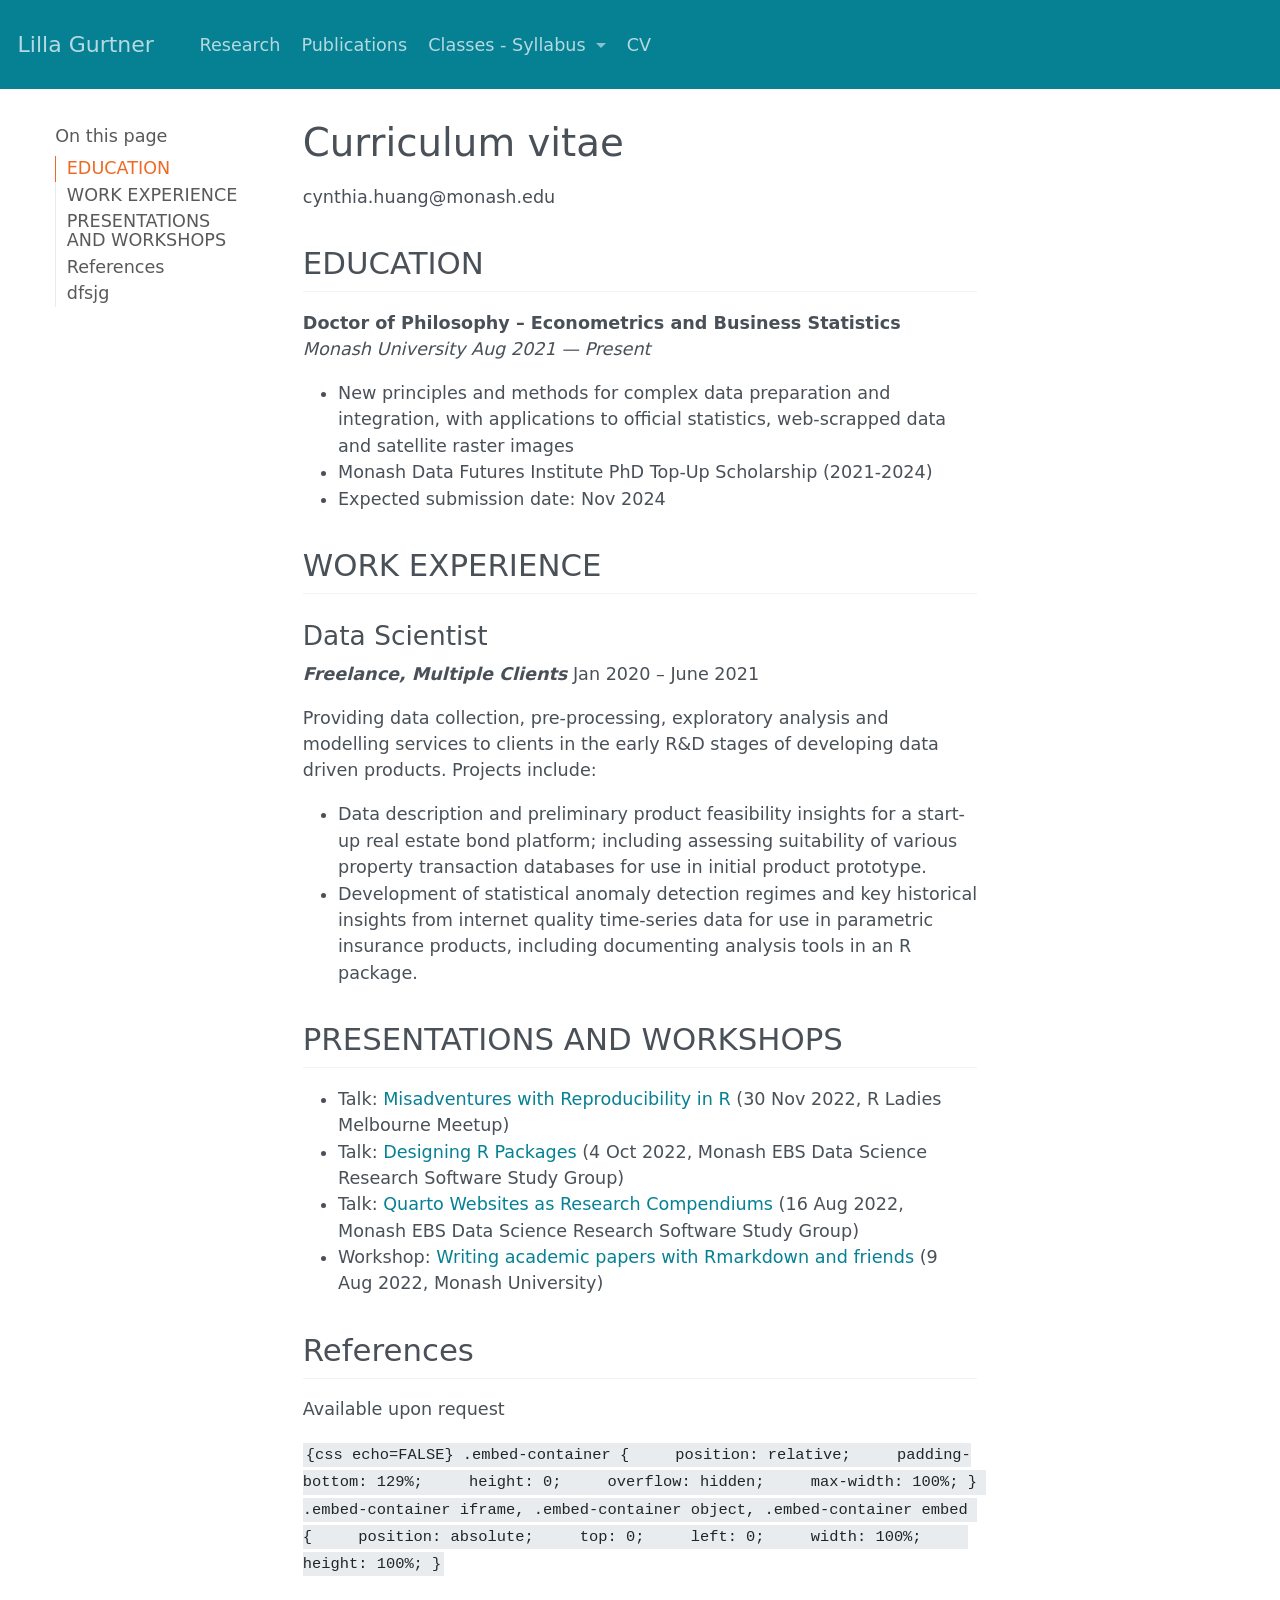
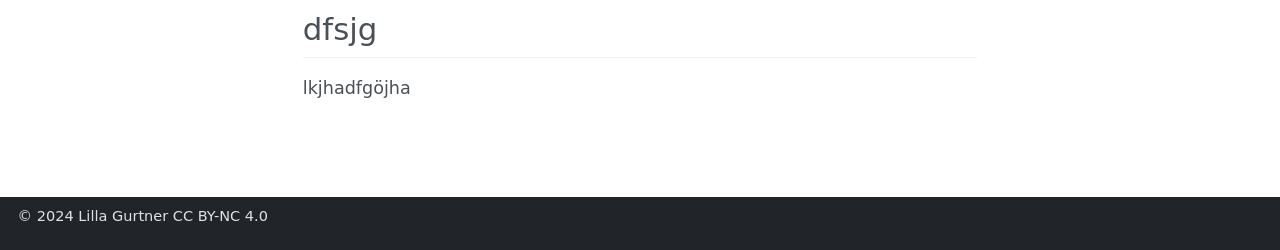
==== docs/cv/index.html @ 15d9ab16 "added the rest of the website files" ====
<!DOCTYPE html>
<html xmlns="http://www.w3.org/1999/xhtml" lang="en" xml:lang="en"><head>

<meta charset="utf-8">
<meta name="generator" content="quarto-1.2.269">

<meta name="viewport" content="width=device-width, initial-scale=1.0, user-scalable=yes">


<title>Lilla Gurtner - Curriculum vitae</title>
<style>
code{white-space: pre-wrap;}
span.smallcaps{font-variant: small-caps;}
div.columns{display: flex; gap: min(4vw, 1.5em);}
div.column{flex: auto; overflow-x: auto;}
div.hanging-indent{margin-left: 1.5em; text-indent: -1.5em;}
ul.task-list{list-style: none;}
ul.task-list li input[type="checkbox"] {
  width: 0.8em;
  margin: 0 0.8em 0.2em -1.6em;
  vertical-align: middle;
}
</style>


<script src="../site_libs/quarto-nav/quarto-nav.js"></script>
<script src="../site_libs/clipboard/clipboard.min.js"></script>
<script src="../site_libs/quarto-search/autocomplete.umd.js"></script>
<script src="../site_libs/quarto-search/fuse.min.js"></script>
<script src="../site_libs/quarto-search/quarto-search.js"></script>
<meta name="quarto:offset" content="../">
<script src="../site_libs/quarto-html/quarto.js"></script>
<script src="../site_libs/quarto-html/popper.min.js"></script>
<script src="../site_libs/quarto-html/tippy.umd.min.js"></script>
<script src="../site_libs/quarto-html/anchor.min.js"></script>
<link href="../site_libs/quarto-html/tippy.css" rel="stylesheet">
<link href="../site_libs/quarto-html/quarto-syntax-highlighting.css" rel="stylesheet" id="quarto-text-highlighting-styles">
<script src="../site_libs/bootstrap/bootstrap.min.js"></script>
<link href="../site_libs/bootstrap/bootstrap-icons.css" rel="stylesheet">
<link href="../site_libs/bootstrap/bootstrap.min.css" rel="stylesheet" id="quarto-bootstrap" data-mode="light">
<script id="quarto-search-options" type="application/json">{
  "location": "navbar",
  "copy-button": false,
  "collapse-after": 3,
  "panel-placement": "end",
  "type": "textbox",
  "limit": 20,
  "language": {
    "search-no-results-text": "No results",
    "search-matching-documents-text": "matching documents",
    "search-copy-link-title": "Copy link to search",
    "search-hide-matches-text": "Hide additional matches",
    "search-more-match-text": "more match in this document",
    "search-more-matches-text": "more matches in this document",
    "search-clear-button-title": "Clear",
    "search-detached-cancel-button-title": "Cancel",
    "search-submit-button-title": "Submit"
  }
}</script>


<link rel="stylesheet" href="cv.css">
</head>

<body class="floating nav-fixed">

<div id="quarto-search-results"></div>
  <header id="quarto-header" class="headroom fixed-top">
    <nav class="navbar navbar-expand-lg navbar-dark ">
      <div class="navbar-container container-fluid">
      <div class="navbar-brand-container">
    <a class="navbar-brand" href="../index.html">
    <span class="navbar-title">Lilla Gurtner</span>
    </a>
  </div>
          <button class="navbar-toggler" type="button" data-bs-toggle="collapse" data-bs-target="#navbarCollapse" aria-controls="navbarCollapse" aria-expanded="false" aria-label="Toggle navigation" onclick="if (window.quartoToggleHeadroom) { window.quartoToggleHeadroom(); }">
  <span class="navbar-toggler-icon"></span>
</button>
          <div class="collapse navbar-collapse" id="navbarCollapse">
            <ul class="navbar-nav navbar-nav-scroll me-auto">
  <li class="nav-item">
    <a class="nav-link" href="../research/index_research.html">
 <span class="menu-text">Research</span></a>
  </li>  
  <li class="nav-item">
    <a class="nav-link" href="../publications/index_pub.html">
 <span class="menu-text">Publications</span></a>
  </li>  
  <li class="nav-item dropdown ">
    <a class="nav-link dropdown-toggle" href="#" id="nav-menu-classes---syllabus" role="button" data-bs-toggle="dropdown" aria-expanded="false">
 <span class="menu-text">Classes - Syllabus</span>
    </a>
    <ul class="dropdown-menu" aria-labelledby="nav-menu-classes---syllabus">    
        <li>
    <a class="dropdown-item" href="../classes/Data_literacy/index_data_lit.html">
 <span class="dropdown-text">Data literacy</span></a>
  </li>  
        <li>
    <a class="dropdown-item" href="../classes/SustainabANDpsy/Syllabus_Psychology_Sustainability.html">
 <span class="dropdown-text">Psychology and Sustainability</span></a>
  </li>  
    </ul>
  </li>
  <li class="nav-item">
    <a class="nav-link" href="../cv/index_cv.html">
 <span class="menu-text">CV</span></a>
  </li>  
</ul>
            <ul class="navbar-nav navbar-nav-scroll ms-auto">
  <li class="nav-item compact">
    <a class="nav-link" href="mailto:lilla.gurtner2@unibe.ch"><i class="bi bi-envelope" role="img" aria-label="email">
</i> 
 <span class="menu-text"></span></a>
  </li>  
</ul>
              <div id="quarto-search" class="" title="Search"></div>
          </div> <!-- /navcollapse -->
      </div> <!-- /container-fluid -->
    </nav>
</header>
<!-- content -->
<div id="quarto-content" class="quarto-container page-columns page-rows-contents page-layout-article page-navbar">
<!-- sidebar -->
  <nav id="quarto-sidebar" class="sidebar collapse sidebar-navigation floating overflow-auto">
    <nav id="TOC" role="doc-toc" class="toc-active">
    <h2 id="toc-title">On this page</h2>
   
  <ul>
  <li><a href="#education" id="toc-education" class="nav-link active" data-scroll-target="#education">EDUCATION</a></li>
  <li><a href="#work-experience" id="toc-work-experience" class="nav-link" data-scroll-target="#work-experience">WORK EXPERIENCE</a>
  <ul class="collapse">
  <li><a href="#data-scientist" id="toc-data-scientist" class="nav-link" data-scroll-target="#data-scientist">Data Scientist</a></li>
  </ul></li>
  <li><a href="#presentations-and-workshops" id="toc-presentations-and-workshops" class="nav-link" data-scroll-target="#presentations-and-workshops">PRESENTATIONS AND WORKSHOPS</a></li>
  <li><a href="#references" id="toc-references" class="nav-link" data-scroll-target="#references">References</a></li>
  <li><a href="#dfsjg" id="toc-dfsjg" class="nav-link" data-scroll-target="#dfsjg">dfsjg</a></li>
  </ul>
</nav>
</nav>
<!-- margin-sidebar -->
    <div id="quarto-margin-sidebar" class="sidebar margin-sidebar">
    </div>
<!-- main -->
<main class="content" id="quarto-document-content">

<header id="title-block-header" class="quarto-title-block default">
<div class="quarto-title">
<h1 class="title">Curriculum vitae</h1>
</div>



<div class="quarto-title-meta">

    
  
    
  </div>
  

</header>

<div class="print-only contact-block">
<p>cynthia.huang@monash.edu</p>
</div>
<section id="education" class="level2">
<h2 class="anchored" data-anchor-id="education">EDUCATION</h2>
<p><strong>Doctor of Philosophy – Econometrics and Business Statistics</strong> <br> <em>Monash University</em> <span class="cvdate"><em>Aug 2021 — Present</em></span></p>
<ul>
<li>New principles and methods for complex data preparation and integration, with applications to official statistics, web-scrapped data and satellite raster images</li>
<li>Monash Data Futures Institute PhD Top-Up Scholarship (2021-2024)</li>
<li>Expected submission date: Nov 2024</li>
</ul>
</section>
<section id="work-experience" class="level2" style="page-break-before: always">
<h2 style="page-break-before: always" class="anchored" data-anchor-id="work-experience">WORK EXPERIENCE</h2>
<section id="data-scientist" class="level3">
<h3 class="anchored" data-anchor-id="data-scientist">Data Scientist</h3>
<p><strong><em>Freelance, Multiple Clients</em></strong> <span class="cvdate">Jan 2020 – June 2021</span></p>
<p>Providing data collection, pre-processing, exploratory analysis and modelling services to clients in the early R&amp;D stages of developing data driven products. Projects include:</p>
<ul>
<li>Data description and preliminary product feasibility insights for a start-up real estate bond platform; including assessing suitability of various property transaction databases for use in initial product prototype.</li>
<li>Development of statistical anomaly detection regimes and key historical insights from internet quality time-series data for use in parametric insurance products, including documenting analysis tools in an R package.</li>
</ul>
</section>
</section>
<section id="presentations-and-workshops" class="level2 no-print">
<h2 class="anchored" data-anchor-id="presentations-and-workshops">PRESENTATIONS AND WORKSHOPS</h2>
<ul>
<li>Talk: <a href="https://github.com/cynthiahqy/rladies-2022-11">Misadventures with Reproducibility in R</a> (30 Nov 2022, R Ladies Melbourne Meetup)</li>
<li>Talk: <a href="https://github.com/cynthiahqy/design-r-magic_2022-10">Designing R Packages</a> (4 Oct 2022, Monash EBS Data Science Research Software Study Group)</li>
<li>Talk: <a href="https://github.com/cynthiahqy/quarto-wiki-template">Quarto Websites as Research Compendiums</a> (16 Aug 2022, Monash EBS Data Science Research Software Study Group)</li>
<li>Workshop: <a href="https://www.cynthiahqy.com/posts/r-markdown-and-friends/">Writing academic papers with Rmarkdown and friends</a> (9 Aug 2022, Monash University)</li>
</ul>
</section>
<section id="references" class="level2 print-only">
<h2 class="anchored" data-anchor-id="references">References</h2>
<p>Available upon request</p>
</section>
<p><code>{css echo=FALSE} .embed-container {     position: relative;     padding-bottom: 129%;     height: 0;     overflow: hidden;     max-width: 100%; } .embed-container iframe, .embed-container object, .embed-container embed {     position: absolute;     top: 0;     left: 0;     width: 100%;     height: 100%; }</code></p>
<section id="dfsjg" class="level2">
<h2 class="anchored" data-anchor-id="dfsjg">dfsjg</h2>
<p>lkjhadfgöjha</p>
<!-- ```{=html} -->
<!-- <p class="text-center"> -->
<!--   <a class="btn btn-primary btn-lg cv-download" href="`r rmarkdown::metadata$cv$pdf`" target="_blank"> -->
<!--     <i class="fa-solid fa-file-arrow-down"></i>&ensp;Download current CV -->
<!--   </a> -->
<!-- </p> -->
<!-- <div class="embed-container"> -->
<!--   <iframe src="`r rmarkdown::metadata$cv$pdf`#toolbar=0" style="border: 0.5px;width: 100%;"></iframe> -->
<!-- </div> -->
<!-- ``` -->
<!-- ```{=html} -->
<!-- <div  style="margin: 30px; text-align: center;"> -->
<!-- <a class="btn btn-primary" href="https://www.marvinschmitt.com/blog/website-tutorial-quarto/" role="button" target="_blank" style="padding: 15px 30px;">View the tutorial for this template (+ download link)</a> -->
<!-- </div> -->
<!-- ``` -->


</section>

</main> <!-- /main -->
<script id="quarto-html-after-body" type="application/javascript">
window.document.addEventListener("DOMContentLoaded", function (event) {
  const toggleBodyColorMode = (bsSheetEl) => {
    const mode = bsSheetEl.getAttribute("data-mode");
    const bodyEl = window.document.querySelector("body");
    if (mode === "dark") {
      bodyEl.classList.add("quarto-dark");
      bodyEl.classList.remove("quarto-light");
    } else {
      bodyEl.classList.add("quarto-light");
      bodyEl.classList.remove("quarto-dark");
    }
  }
  const toggleBodyColorPrimary = () => {
    const bsSheetEl = window.document.querySelector("link#quarto-bootstrap");
    if (bsSheetEl) {
      toggleBodyColorMode(bsSheetEl);
    }
  }
  toggleBodyColorPrimary();  
  const icon = "";
  const anchorJS = new window.AnchorJS();
  anchorJS.options = {
    placement: 'right',
    icon: icon
  };
  anchorJS.add('.anchored');
  const clipboard = new window.ClipboardJS('.code-copy-button', {
    target: function(trigger) {
      return trigger.previousElementSibling;
    }
  });
  clipboard.on('success', function(e) {
    // button target
    const button = e.trigger;
    // don't keep focus
    button.blur();
    // flash "checked"
    button.classList.add('code-copy-button-checked');
    var currentTitle = button.getAttribute("title");
    button.setAttribute("title", "Copied!");
    let tooltip;
    if (window.bootstrap) {
      button.setAttribute("data-bs-toggle", "tooltip");
      button.setAttribute("data-bs-placement", "left");
      button.setAttribute("data-bs-title", "Copied!");
      tooltip = new bootstrap.Tooltip(button, 
        { trigger: "manual", 
          customClass: "code-copy-button-tooltip",
          offset: [0, -8]});
      tooltip.show();    
    }
    setTimeout(function() {
      if (tooltip) {
        tooltip.hide();
        button.removeAttribute("data-bs-title");
        button.removeAttribute("data-bs-toggle");
        button.removeAttribute("data-bs-placement");
      }
      button.setAttribute("title", currentTitle);
      button.classList.remove('code-copy-button-checked');
    }, 1000);
    // clear code selection
    e.clearSelection();
  });
  function tippyHover(el, contentFn) {
    const config = {
      allowHTML: true,
      content: contentFn,
      maxWidth: 500,
      delay: 100,
      arrow: false,
      appendTo: function(el) {
          return el.parentElement;
      },
      interactive: true,
      interactiveBorder: 10,
      theme: 'quarto',
      placement: 'bottom-start'
    };
    window.tippy(el, config); 
  }
  const noterefs = window.document.querySelectorAll('a[role="doc-noteref"]');
  for (var i=0; i<noterefs.length; i++) {
    const ref = noterefs[i];
    tippyHover(ref, function() {
      // use id or data attribute instead here
      let href = ref.getAttribute('data-footnote-href') || ref.getAttribute('href');
      try { href = new URL(href).hash; } catch {}
      const id = href.replace(/^#\/?/, "");
      const note = window.document.getElementById(id);
      return note.innerHTML;
    });
  }
  const findCites = (el) => {
    const parentEl = el.parentElement;
    if (parentEl) {
      const cites = parentEl.dataset.cites;
      if (cites) {
        return {
          el,
          cites: cites.split(' ')
        };
      } else {
        return findCites(el.parentElement)
      }
    } else {
      return undefined;
    }
  };
  var bibliorefs = window.document.querySelectorAll('a[role="doc-biblioref"]');
  for (var i=0; i<bibliorefs.length; i++) {
    const ref = bibliorefs[i];
    const citeInfo = findCites(ref);
    if (citeInfo) {
      tippyHover(citeInfo.el, function() {
        var popup = window.document.createElement('div');
        citeInfo.cites.forEach(function(cite) {
          var citeDiv = window.document.createElement('div');
          citeDiv.classList.add('hanging-indent');
          citeDiv.classList.add('csl-entry');
          var biblioDiv = window.document.getElementById('ref-' + cite);
          if (biblioDiv) {
            citeDiv.innerHTML = biblioDiv.innerHTML;
          }
          popup.appendChild(citeDiv);
        });
        return popup.innerHTML;
      });
    }
  }
});
</script>
</div> <!-- /content -->
<footer class="footer">
  <div class="nav-footer">
    <div class="nav-footer-left"><span class="faux-block">© 2024 Lilla Gurtner CC BY-NC 4.0</span></div>   
  </div>
</footer>



</body></html>
---- docs/site_libs/quarto-html/tippy.css ----
.tippy-box[data-animation=fade][data-state=hidden]{opacity:0}[data-tippy-root]{max-width:calc(100vw - 10px)}.tippy-box{position:relative;background-color:#333;color:#fff;border-radius:4px;font-size:14px;line-height:1.4;white-space:normal;outline:0;transition-property:transform,visibility,opacity}.tippy-box[data-placement^=top]>.tippy-arrow{bottom:0}.tippy-box[data-placement^=top]>.tippy-arrow:before{bottom:-7px;left:0;border-width:8px 8px 0;border-top-color:initial;transform-origin:center top}.tippy-box[data-placement^=bottom]>.tippy-arrow{top:0}.tippy-box[data-placement^=bottom]>.tippy-arrow:before{top:-7px;left:0;border-width:0 8px 8px;border-bottom-color:initial;transform-origin:center bottom}.tippy-box[data-placement^=left]>.tippy-arrow{right:0}.tippy-box[data-placement^=left]>.tippy-arrow:before{border-width:8px 0 8px 8px;border-left-color:initial;right:-7px;transform-origin:center left}.tippy-box[data-placement^=right]>.tippy-arrow{left:0}.tippy-box[data-placement^=right]>.tippy-arrow:before{left:-7px;border-width:8px 8px 8px 0;border-right-color:initial;transform-origin:center right}.tippy-box[data-inertia][data-state=visible]{transition-timing-function:cubic-bezier(.54,1.5,.38,1.11)}.tippy-arrow{width:16px;height:16px;color:#333}.tippy-arrow:before{content:"";position:absolute;border-color:transparent;border-style:solid}.tippy-content{position:relative;padding:5px 9px;z-index:1}
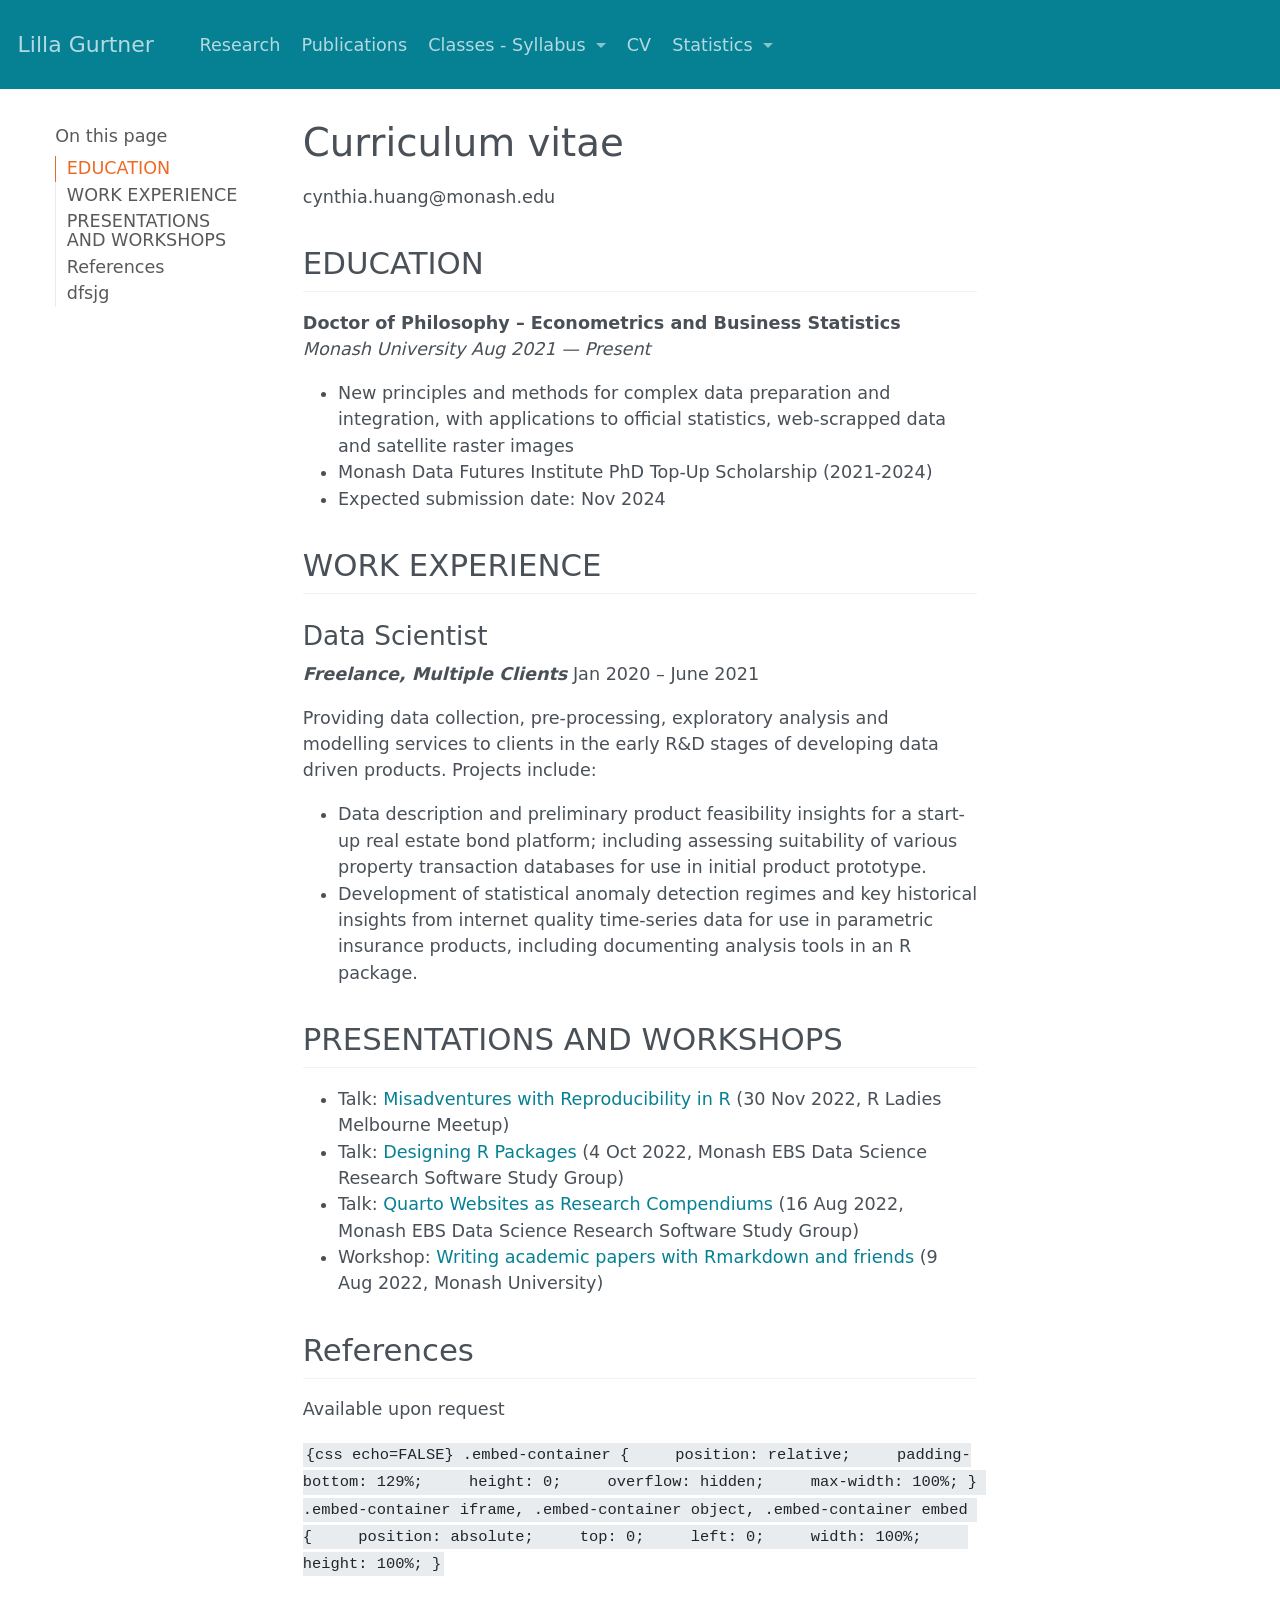
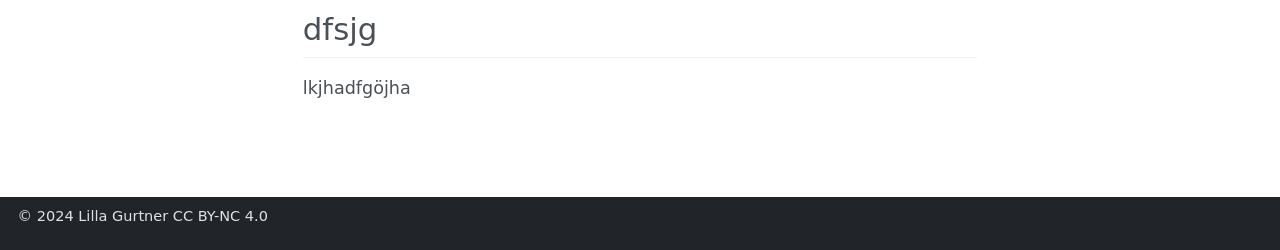
==== commit 0b6e818c: "added my mental link-function-mess so that it is out there and not in my head anymore" ====
--- a/docs/cv/index.html
+++ b/docs/cv/index.html
@@ -99,12 +99,27 @@
     <a class="dropdown-item" href="../classes/SustainabANDpsy/Syllabus_Psychology_Sustainability.html">
  <span class="dropdown-text">Psychology and Sustainability</span></a>
   </li>  
+        <li>
+    <a class="dropdown-item" href="../classes/fake-news-game/fake-news-game.html">
+ <span class="dropdown-text">Fake-news Game</span></a>
+  </li>  
     </ul>
   </li>
   <li class="nav-item">
     <a class="nav-link" href="../cv/index_cv.html">
  <span class="menu-text">CV</span></a>
   </li>  
+  <li class="nav-item dropdown ">
+    <a class="nav-link dropdown-toggle" href="#" id="nav-menu-statistics" role="button" data-bs-toggle="dropdown" aria-expanded="false">
+ <span class="menu-text">Statistics</span>
+    </a>
+    <ul class="dropdown-menu" aria-labelledby="nav-menu-statistics">    
+        <li>
+    <a class="dropdown-item" href="../link_functions/index_linkfun.html">
+ <span class="dropdown-text">Fun with linkfunctions</span></a>
+  </li>  
+    </ul>
+  </li>
 </ul>
             <ul class="navbar-nav navbar-nav-scroll ms-auto">
   <li class="nav-item compact">
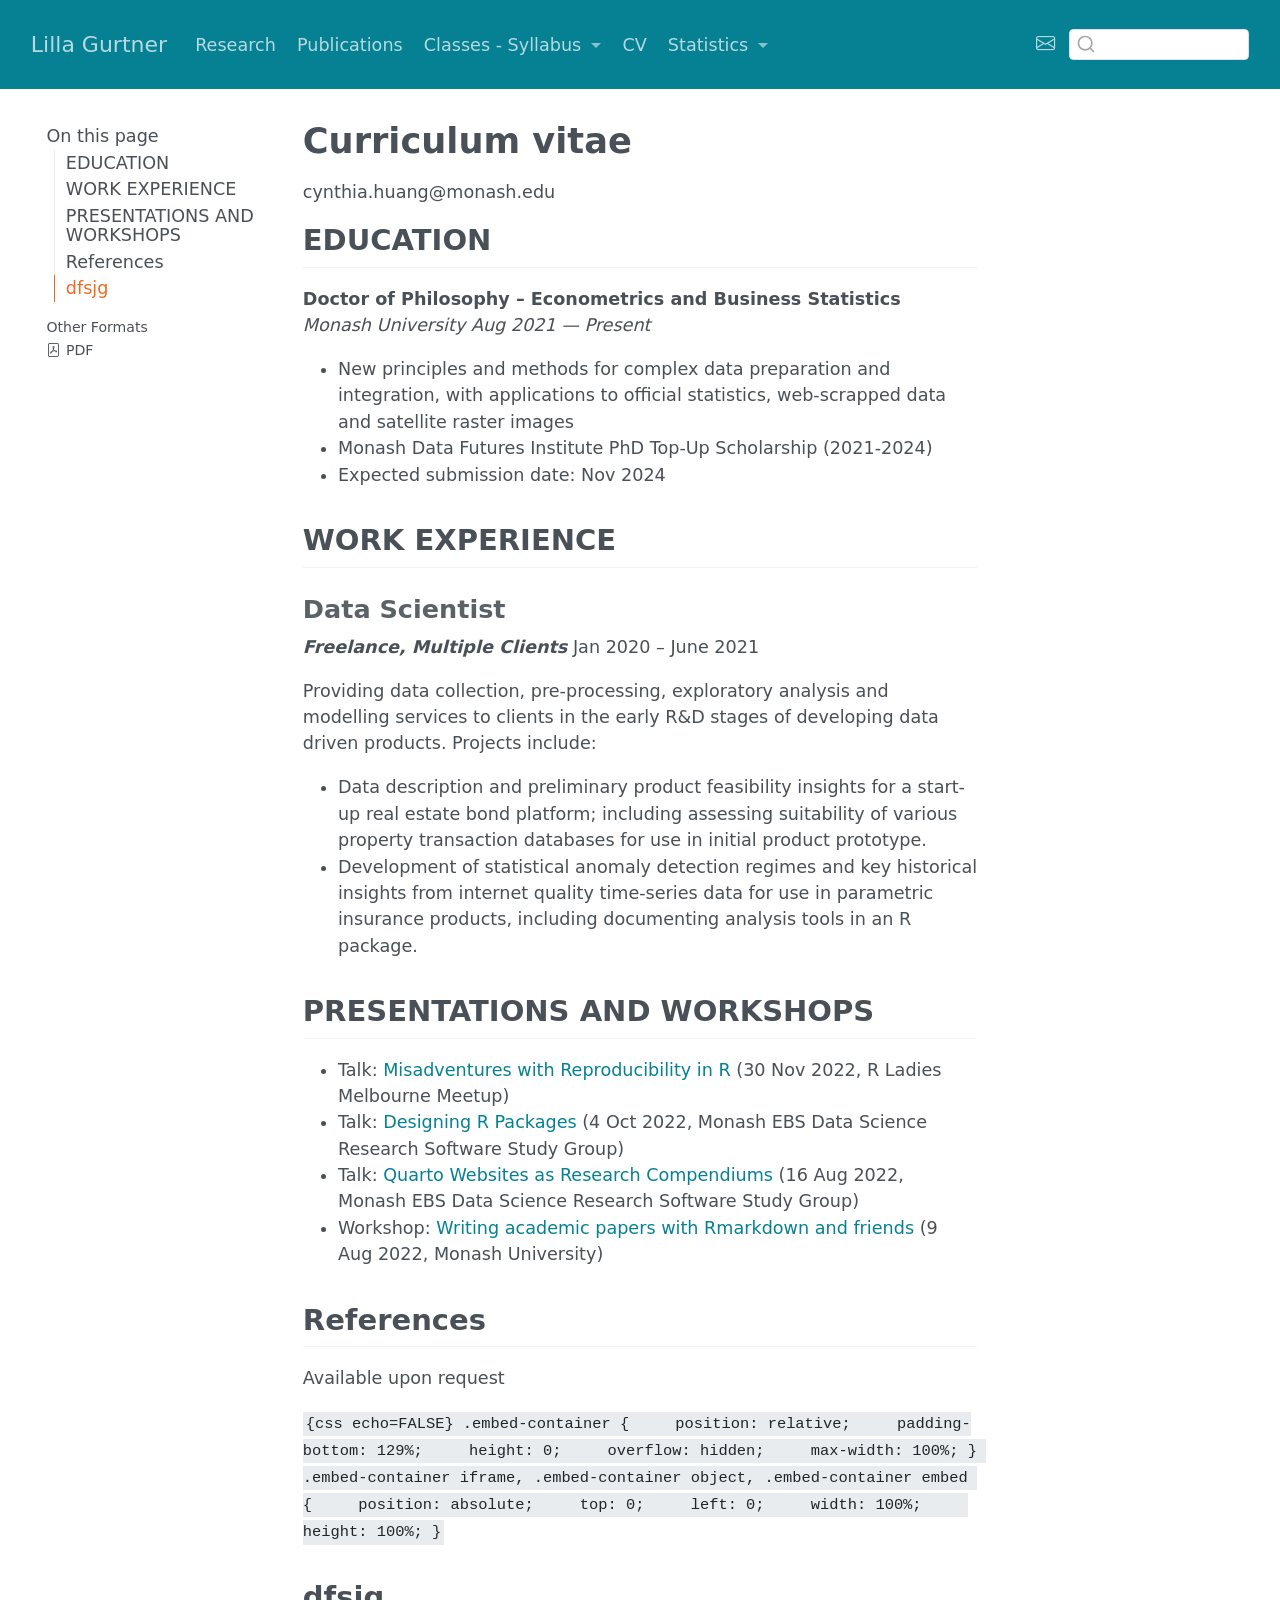
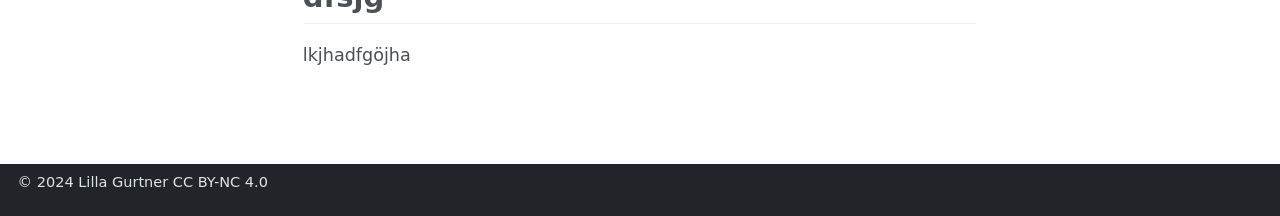
==== commit e1d0ecd7: "dded latest grant info, updated statement at the beginning" ====
--- a/docs/cv/index.html
+++ b/docs/cv/index.html
@@ -2,13 +2,16 @@
 <html xmlns="http://www.w3.org/1999/xhtml" lang="en" xml:lang="en"><head>
 
 <meta charset="utf-8">
-<meta name="generator" content="quarto-1.2.269">
+<meta name="generator" content="quarto-1.9.37">
 
 <meta name="viewport" content="width=device-width, initial-scale=1.0, user-scalable=yes">
 
 
-<title>Lilla Gurtner - Curriculum vitae</title>
+<title>Curriculum vitae – Lilla Gurtner</title>
 <style>
+/* Default styles provided by pandoc.
+** See https://pandoc.org/MANUAL.html#variables-for-html for config info.
+*/
 code{white-space: pre-wrap;}
 span.smallcaps{font-variant: small-caps;}
 div.columns{display: flex; gap: min(4vw, 1.5em);}
@@ -17,7 +20,7 @@
 ul.task-list{list-style: none;}
 ul.task-list li input[type="checkbox"] {
   width: 0.8em;
-  margin: 0 0.8em 0.2em -1.6em;
+  margin: 0 0.8em 0.2em -1em; /* quarto-specific, see https://github.com/quarto-dev/quarto-cli/issues/4556 */ 
   vertical-align: middle;
 }
 </style>
@@ -29,22 +32,28 @@
 <script src="../site_libs/quarto-search/fuse.min.js"></script>
 <script src="../site_libs/quarto-search/quarto-search.js"></script>
 <meta name="quarto:offset" content="../">
-<script src="../site_libs/quarto-html/quarto.js"></script>
+<script src="../site_libs/quarto-html/quarto.js" type="module"></script>
+<script src="../site_libs/quarto-html/tabsets/tabsets.js" type="module"></script>
 <script src="../site_libs/quarto-html/popper.min.js"></script>
 <script src="../site_libs/quarto-html/tippy.umd.min.js"></script>
 <script src="../site_libs/quarto-html/anchor.min.js"></script>
 <link href="../site_libs/quarto-html/tippy.css" rel="stylesheet">
-<link href="../site_libs/quarto-html/quarto-syntax-highlighting.css" rel="stylesheet" id="quarto-text-highlighting-styles">
+<link href="../site_libs/quarto-html/quarto-syntax-highlighting-7f8f88aac4f3542376d5c11b86a4c14d.css" rel="stylesheet" id="quarto-text-highlighting-styles">
 <script src="../site_libs/bootstrap/bootstrap.min.js"></script>
 <link href="../site_libs/bootstrap/bootstrap-icons.css" rel="stylesheet">
-<link href="../site_libs/bootstrap/bootstrap.min.css" rel="stylesheet" id="quarto-bootstrap" data-mode="light">
+<link href="../site_libs/bootstrap/bootstrap-db49e53ea84c5c6f29d0102649885da3.min.css" rel="stylesheet" append-hash="true" id="quarto-bootstrap" data-mode="light">
 <script id="quarto-search-options" type="application/json">{
   "location": "navbar",
   "copy-button": false,
   "collapse-after": 3,
   "panel-placement": "end",
   "type": "textbox",
-  "limit": 20,
+  "limit": 50,
+  "keyboard-shortcut": [
+    "f",
+    "/",
+    "s"
+  ],
   "language": {
     "search-no-results-text": "No results",
     "search-matching-documents-text": "matching documents",
@@ -53,8 +62,10 @@
     "search-more-match-text": "more match in this document",
     "search-more-matches-text": "more matches in this document",
     "search-clear-button-title": "Clear",
+    "search-text-placeholder": "",
     "search-detached-cancel-button-title": "Cancel",
-    "search-submit-button-title": "Submit"
+    "search-submit-button-title": "Submit",
+    "search-label": "Search"
   }
 }</script>
 
@@ -62,32 +73,33 @@
 <link rel="stylesheet" href="cv.css">
 </head>
 
-<body class="floating nav-fixed">
+<body class="floating nav-fixed quarto-light">
 
 <div id="quarto-search-results"></div>
   <header id="quarto-header" class="headroom fixed-top">
-    <nav class="navbar navbar-expand-lg navbar-dark ">
+    <nav class="navbar navbar-expand-lg " data-bs-theme="dark">
       <div class="navbar-container container-fluid">
-      <div class="navbar-brand-container">
+      <div class="navbar-brand-container mx-auto">
     <a class="navbar-brand" href="../index.html">
     <span class="navbar-title">Lilla Gurtner</span>
     </a>
   </div>
-          <button class="navbar-toggler" type="button" data-bs-toggle="collapse" data-bs-target="#navbarCollapse" aria-controls="navbarCollapse" aria-expanded="false" aria-label="Toggle navigation" onclick="if (window.quartoToggleHeadroom) { window.quartoToggleHeadroom(); }">
+            <div id="quarto-search" class="" title="Search"></div>
+          <button class="navbar-toggler" type="button" data-bs-toggle="collapse" data-bs-target="#navbarCollapse" aria-controls="navbarCollapse" role="menu" aria-expanded="false" aria-label="Toggle navigation" onclick="if (window.quartoToggleHeadroom) { window.quartoToggleHeadroom(); }">
   <span class="navbar-toggler-icon"></span>
 </button>
           <div class="collapse navbar-collapse" id="navbarCollapse">
             <ul class="navbar-nav navbar-nav-scroll me-auto">
   <li class="nav-item">
-    <a class="nav-link" href="../research/index_research.html">
- <span class="menu-text">Research</span></a>
+    <a class="nav-link" href="../research/index_research.html"> 
+<span class="menu-text">Research</span></a>
   </li>  
   <li class="nav-item">
-    <a class="nav-link" href="../publications/index_pub.html">
- <span class="menu-text">Publications</span></a>
+    <a class="nav-link" href="../publications/index_pub.html"> 
+<span class="menu-text">Publications</span></a>
   </li>  
   <li class="nav-item dropdown ">
-    <a class="nav-link dropdown-toggle" href="#" id="nav-menu-classes---syllabus" role="button" data-bs-toggle="dropdown" aria-expanded="false">
+    <a class="nav-link dropdown-toggle" href="#" id="nav-menu-classes---syllabus" role="link" data-bs-toggle="dropdown" aria-expanded="false">
  <span class="menu-text">Classes - Syllabus</span>
     </a>
     <ul class="dropdown-menu" aria-labelledby="nav-menu-classes---syllabus">    
@@ -106,11 +118,11 @@
     </ul>
   </li>
   <li class="nav-item">
-    <a class="nav-link" href="../cv/index_cv.html">
- <span class="menu-text">CV</span></a>
+    <a class="nav-link" href="../cv/index_cv.html"> 
+<span class="menu-text">CV</span></a>
   </li>  
   <li class="nav-item dropdown ">
-    <a class="nav-link dropdown-toggle" href="#" id="nav-menu-statistics" role="button" data-bs-toggle="dropdown" aria-expanded="false">
+    <a class="nav-link dropdown-toggle" href="#" id="nav-menu-statistics" role="link" data-bs-toggle="dropdown" aria-expanded="false">
  <span class="menu-text">Statistics</span>
     </a>
     <ul class="dropdown-menu" aria-labelledby="nav-menu-statistics">    
@@ -123,20 +135,21 @@
 </ul>
             <ul class="navbar-nav navbar-nav-scroll ms-auto">
   <li class="nav-item compact">
-    <a class="nav-link" href="mailto:lilla.gurtner2@unibe.ch"><i class="bi bi-envelope" role="img" aria-label="email">
+    <a class="nav-link" href="mailto:lilla.gurtner2@unibe.ch"> <i class="bi bi-envelope" role="img" aria-label="email">
 </i> 
- <span class="menu-text"></span></a>
+<span class="menu-text"></span></a>
   </li>  
 </ul>
-              <div id="quarto-search" class="" title="Search"></div>
           </div> <!-- /navcollapse -->
+            <div class="quarto-navbar-tools">
+</div>
       </div> <!-- /container-fluid -->
     </nav>
 </header>
 <!-- content -->
 <div id="quarto-content" class="quarto-container page-columns page-rows-contents page-layout-article page-navbar">
 <!-- sidebar -->
-  <nav id="quarto-sidebar" class="sidebar collapse sidebar-navigation floating overflow-auto">
+  <nav id="quarto-sidebar" class="sidebar collapse collapse-horizontal quarto-sidebar-collapse-item sidebar-navigation floating overflow-auto">
     <nav id="TOC" role="doc-toc" class="toc-active">
     <h2 id="toc-title">On this page</h2>
    
@@ -150,10 +163,11 @@
   <li><a href="#references" id="toc-references" class="nav-link" data-scroll-target="#references">References</a></li>
   <li><a href="#dfsjg" id="toc-dfsjg" class="nav-link" data-scroll-target="#dfsjg">dfsjg</a></li>
   </ul>
+<div class="quarto-alternate-formats"><h2>Other Formats</h2><ul><li><a href="index.pdf"><i class="bi bi-file-pdf"></i>PDF</a></li></ul></div></nav>
 </nav>
-</nav>
+<div id="quarto-sidebar-glass" class="quarto-sidebar-collapse-item" data-bs-toggle="collapse" data-bs-target=".quarto-sidebar-collapse-item"></div>
 <!-- margin-sidebar -->
-    <div id="quarto-margin-sidebar" class="sidebar margin-sidebar">
+    <div id="quarto-margin-sidebar" class="sidebar margin-sidebar zindex-bottom">
     </div>
 <!-- main -->
 <main class="content" id="quarto-document-content">
@@ -173,7 +187,9 @@
   </div>
   
 
+
 </header>
+
 
 <div class="print-only contact-block">
 <p>cynthia.huang@monash.edu</p>
@@ -237,145 +253,421 @@
 
 </main> <!-- /main -->
 <script id="quarto-html-after-body" type="application/javascript">
-window.document.addEventListener("DOMContentLoaded", function (event) {
-  const toggleBodyColorMode = (bsSheetEl) => {
-    const mode = bsSheetEl.getAttribute("data-mode");
-    const bodyEl = window.document.querySelector("body");
-    if (mode === "dark") {
-      bodyEl.classList.add("quarto-dark");
-      bodyEl.classList.remove("quarto-light");
-    } else {
-      bodyEl.classList.add("quarto-light");
-      bodyEl.classList.remove("quarto-dark");
-    }
-  }
-  const toggleBodyColorPrimary = () => {
-    const bsSheetEl = window.document.querySelector("link#quarto-bootstrap");
-    if (bsSheetEl) {
-      toggleBodyColorMode(bsSheetEl);
-    }
-  }
-  toggleBodyColorPrimary();  
-  const icon = "";
-  const anchorJS = new window.AnchorJS();
-  anchorJS.options = {
-    placement: 'right',
-    icon: icon
-  };
-  anchorJS.add('.anchored');
-  const clipboard = new window.ClipboardJS('.code-copy-button', {
-    target: function(trigger) {
-      return trigger.previousElementSibling;
+  window.document.addEventListener("DOMContentLoaded", function (event) {
+    const icon = "";
+    const anchorJS = new window.AnchorJS();
+    anchorJS.options = {
+      placement: 'right',
+      icon: icon
+    };
+    anchorJS.add('.anchored');
+    const isCodeAnnotation = (el) => {
+      for (const clz of el.classList) {
+        if (clz.startsWith('code-annotation-')) {                     
+          return true;
+        }
+      }
+      return false;
+    }
+    const onCopySuccess = function(e) {
+      // button target
+      const button = e.trigger;
+      // don't keep focus
+      button.blur();
+      // flash "checked"
+      button.classList.add('code-copy-button-checked');
+      var currentTitle = button.getAttribute("title");
+      button.setAttribute("title", "Copied!");
+      let tooltip;
+      if (window.bootstrap) {
+        button.setAttribute("data-bs-toggle", "tooltip");
+        button.setAttribute("data-bs-placement", "left");
+        button.setAttribute("data-bs-title", "Copied!");
+        tooltip = new bootstrap.Tooltip(button, 
+          { trigger: "manual", 
+            customClass: "code-copy-button-tooltip",
+            offset: [0, -8]});
+        tooltip.show();    
+      }
+      setTimeout(function() {
+        if (tooltip) {
+          tooltip.hide();
+          button.removeAttribute("data-bs-title");
+          button.removeAttribute("data-bs-toggle");
+          button.removeAttribute("data-bs-placement");
+        }
+        button.setAttribute("title", currentTitle);
+        button.classList.remove('code-copy-button-checked');
+      }, 1000);
+      // clear code selection
+      e.clearSelection();
+    }
+    const getTextToCopy = function(trigger) {
+      const outerScaffold = trigger.parentElement.cloneNode(true);
+      const codeEl = outerScaffold.querySelector('code');
+      for (const childEl of codeEl.children) {
+        if (isCodeAnnotation(childEl)) {
+          childEl.remove();
+        }
+      }
+      return codeEl.innerText;
+    }
+    const clipboard = new window.ClipboardJS('.code-copy-button:not([data-in-quarto-modal])', {
+      text: getTextToCopy
+    });
+    clipboard.on('success', onCopySuccess);
+    if (window.document.getElementById('quarto-embedded-source-code-modal')) {
+      const clipboardModal = new window.ClipboardJS('.code-copy-button[data-in-quarto-modal]', {
+        text: getTextToCopy,
+        container: window.document.getElementById('quarto-embedded-source-code-modal')
+      });
+      clipboardModal.on('success', onCopySuccess);
+    }
+      var localhostRegex = new RegExp(/^(?:http|https):\/\/localhost\:?[0-9]*\//);
+      var mailtoRegex = new RegExp(/^mailto:/);
+        var filterRegex = new RegExp('/' + window.location.host + '/');
+      var isInternal = (href) => {
+          return filterRegex.test(href) || localhostRegex.test(href) || mailtoRegex.test(href);
+      }
+      // Inspect non-navigation links and adorn them if external
+     var links = window.document.querySelectorAll('a[href]:not(.nav-link):not(.navbar-brand):not(.toc-action):not(.sidebar-link):not(.sidebar-item-toggle):not(.pagination-link):not(.no-external):not([aria-hidden]):not(.dropdown-item):not(.quarto-navigation-tool):not(.about-link)');
+      for (var i=0; i<links.length; i++) {
+        const link = links[i];
+        if (!isInternal(link.href)) {
+          // undo the damage that might have been done by quarto-nav.js in the case of
+          // links that we want to consider external
+          if (link.dataset.originalHref !== undefined) {
+            link.href = link.dataset.originalHref;
+          }
+        }
+      }
+    function tippyHover(el, contentFn, onTriggerFn, onUntriggerFn) {
+      const config = {
+        allowHTML: true,
+        maxWidth: 500,
+        delay: 100,
+        arrow: false,
+        appendTo: function(el) {
+            return el.parentElement;
+        },
+        interactive: true,
+        interactiveBorder: 10,
+        theme: 'quarto',
+        placement: 'bottom-start',
+      };
+      if (contentFn) {
+        config.content = contentFn;
+      }
+      if (onTriggerFn) {
+        config.onTrigger = onTriggerFn;
+      }
+      if (onUntriggerFn) {
+        config.onUntrigger = onUntriggerFn;
+      }
+      window.tippy(el, config); 
+    }
+    const noterefs = window.document.querySelectorAll('a[role="doc-noteref"]');
+    for (var i=0; i<noterefs.length; i++) {
+      const ref = noterefs[i];
+      tippyHover(ref, function() {
+        // use id or data attribute instead here
+        let href = ref.getAttribute('data-footnote-href') || ref.getAttribute('href');
+        try { href = new URL(href).hash; } catch {}
+        const id = href.replace(/^#\/?/, "");
+        const note = window.document.getElementById(id);
+        if (note) {
+          return note.innerHTML;
+        } else {
+          return "";
+        }
+      });
+    }
+    const xrefs = window.document.querySelectorAll('a.quarto-xref');
+    const processXRef = (id, note) => {
+      // Strip column container classes
+      const stripColumnClz = (el) => {
+        el.classList.remove("page-full", "page-columns");
+        if (el.children) {
+          for (const child of el.children) {
+            stripColumnClz(child);
+          }
+        }
+      }
+      stripColumnClz(note)
+      if (id === null || id.startsWith('sec-')) {
+        // Special case sections, only their first couple elements
+        const container = document.createElement("div");
+        if (note.children && note.children.length > 2) {
+          container.appendChild(note.children[0].cloneNode(true));
+          for (let i = 1; i < note.children.length; i++) {
+            const child = note.children[i];
+            if (child.tagName === "P" && child.innerText === "") {
+              continue;
+            } else {
+              container.appendChild(child.cloneNode(true));
+              break;
+            }
+          }
+          if (window.Quarto?.typesetMath) {
+            window.Quarto.typesetMath(container);
+          }
+          return container.innerHTML
+        } else {
+          if (window.Quarto?.typesetMath) {
+            window.Quarto.typesetMath(note);
+          }
+          return note.innerHTML;
+        }
+      } else {
+        // Remove any anchor links if they are present
+        const anchorLink = note.querySelector('a.anchorjs-link');
+        if (anchorLink) {
+          anchorLink.remove();
+        }
+        if (window.Quarto?.typesetMath) {
+          window.Quarto.typesetMath(note);
+        }
+        if (note.classList.contains("callout")) {
+          return note.outerHTML;
+        } else {
+          return note.innerHTML;
+        }
+      }
+    }
+    for (var i=0; i<xrefs.length; i++) {
+      const xref = xrefs[i];
+      tippyHover(xref, undefined, function(instance) {
+        instance.disable();
+        let url = xref.getAttribute('href');
+        let hash = undefined; 
+        if (url.startsWith('#')) {
+          hash = url;
+        } else {
+          try { hash = new URL(url).hash; } catch {}
+        }
+        if (hash) {
+          const id = hash.replace(/^#\/?/, "");
+          const note = window.document.getElementById(id);
+          if (note !== null) {
+            try {
+              const html = processXRef(id, note.cloneNode(true));
+              instance.setContent(html);
+            } finally {
+              instance.enable();
+              instance.show();
+            }
+          } else {
+            // See if we can fetch this
+            fetch(url.split('#')[0])
+            .then(res => res.text())
+            .then(html => {
+              const parser = new DOMParser();
+              const htmlDoc = parser.parseFromString(html, "text/html");
+              const note = htmlDoc.getElementById(id);
+              if (note !== null) {
+                const html = processXRef(id, note);
+                instance.setContent(html);
+              } 
+            }).finally(() => {
+              instance.enable();
+              instance.show();
+            });
+          }
+        } else {
+          // See if we can fetch a full url (with no hash to target)
+          // This is a special case and we should probably do some content thinning / targeting
+          fetch(url)
+          .then(res => res.text())
+          .then(html => {
+            const parser = new DOMParser();
+            const htmlDoc = parser.parseFromString(html, "text/html");
+            const note = htmlDoc.querySelector('main.content');
+            if (note !== null) {
+              // This should only happen for chapter cross references
+              // (since there is no id in the URL)
+              // remove the first header
+              if (note.children.length > 0 && note.children[0].tagName === "HEADER") {
+                note.children[0].remove();
+              }
+              const html = processXRef(null, note);
+              instance.setContent(html);
+            } 
+          }).finally(() => {
+            instance.enable();
+            instance.show();
+          });
+        }
+      }, function(instance) {
+      });
+    }
+        let selectedAnnoteEl;
+        const selectorForAnnotation = ( cell, annotation) => {
+          let cellAttr = 'data-code-cell="' + cell + '"';
+          let lineAttr = 'data-code-annotation="' +  annotation + '"';
+          const selector = 'span[' + cellAttr + '][' + lineAttr + ']';
+          return selector;
+        }
+        const selectCodeLines = (annoteEl) => {
+          const doc = window.document;
+          const targetCell = annoteEl.getAttribute("data-target-cell");
+          const targetAnnotation = annoteEl.getAttribute("data-target-annotation");
+          const annoteSpan = window.document.querySelector(selectorForAnnotation(targetCell, targetAnnotation));
+          const lines = annoteSpan.getAttribute("data-code-lines").split(",");
+          const lineIds = lines.map((line) => {
+            return targetCell + "-" + line;
+          })
+          let top = null;
+          let height = null;
+          let parent = null;
+          if (lineIds.length > 0) {
+              //compute the position of the single el (top and bottom and make a div)
+              const el = window.document.getElementById(lineIds[0]);
+              top = el.offsetTop;
+              height = el.offsetHeight;
+              parent = el.parentElement.parentElement;
+            if (lineIds.length > 1) {
+              const lastEl = window.document.getElementById(lineIds[lineIds.length - 1]);
+              const bottom = lastEl.offsetTop + lastEl.offsetHeight;
+              height = bottom - top;
+            }
+            if (top !== null && height !== null && parent !== null) {
+              // cook up a div (if necessary) and position it 
+              let div = window.document.getElementById("code-annotation-line-highlight");
+              if (div === null) {
+                div = window.document.createElement("div");
+                div.setAttribute("id", "code-annotation-line-highlight");
+                div.style.position = 'absolute';
+                parent.appendChild(div);
+              }
+              div.style.top = top - 2 + "px";
+              div.style.height = height + 4 + "px";
+              div.style.left = 0;
+              let gutterDiv = window.document.getElementById("code-annotation-line-highlight-gutter");
+              if (gutterDiv === null) {
+                gutterDiv = window.document.createElement("div");
+                gutterDiv.setAttribute("id", "code-annotation-line-highlight-gutter");
+                gutterDiv.style.position = 'absolute';
+                const codeCell = window.document.getElementById(targetCell);
+                const gutter = codeCell.querySelector('.code-annotation-gutter');
+                gutter.appendChild(gutterDiv);
+              }
+              gutterDiv.style.top = top - 2 + "px";
+              gutterDiv.style.height = height + 4 + "px";
+            }
+            selectedAnnoteEl = annoteEl;
+          }
+        };
+        const unselectCodeLines = () => {
+          const elementsIds = ["code-annotation-line-highlight", "code-annotation-line-highlight-gutter"];
+          elementsIds.forEach((elId) => {
+            const div = window.document.getElementById(elId);
+            if (div) {
+              div.remove();
+            }
+          });
+          selectedAnnoteEl = undefined;
+        };
+          // Handle positioning of the toggle
+      window.addEventListener(
+        "resize",
+        throttle(() => {
+          elRect = undefined;
+          if (selectedAnnoteEl) {
+            selectCodeLines(selectedAnnoteEl);
+          }
+        }, 10)
+      );
+      function throttle(fn, ms) {
+      let throttle = false;
+      let timer;
+        return (...args) => {
+          if(!throttle) { // first call gets through
+              fn.apply(this, args);
+              throttle = true;
+          } else { // all the others get throttled
+              if(timer) clearTimeout(timer); // cancel #2
+              timer = setTimeout(() => {
+                fn.apply(this, args);
+                timer = throttle = false;
+              }, ms);
+          }
+        };
+      }
+        // Attach click handler to the DT
+        const annoteDls = window.document.querySelectorAll('dt[data-target-cell]');
+        for (const annoteDlNode of annoteDls) {
+          annoteDlNode.addEventListener('click', (event) => {
+            const clickedEl = event.target;
+            if (clickedEl !== selectedAnnoteEl) {
+              unselectCodeLines();
+              const activeEl = window.document.querySelector('dt[data-target-cell].code-annotation-active');
+              if (activeEl) {
+                activeEl.classList.remove('code-annotation-active');
+              }
+              selectCodeLines(clickedEl);
+              clickedEl.classList.add('code-annotation-active');
+            } else {
+              // Unselect the line
+              unselectCodeLines();
+              clickedEl.classList.remove('code-annotation-active');
+            }
+          });
+        }
+    const findCites = (el) => {
+      const parentEl = el.parentElement;
+      if (parentEl) {
+        const cites = parentEl.dataset.cites;
+        if (cites) {
+          return {
+            el,
+            cites: cites.split(' ')
+          };
+        } else {
+          return findCites(el.parentElement)
+        }
+      } else {
+        return undefined;
+      }
+    };
+    var bibliorefs = window.document.querySelectorAll('a[role="doc-biblioref"]');
+    for (var i=0; i<bibliorefs.length; i++) {
+      const ref = bibliorefs[i];
+      const citeInfo = findCites(ref);
+      if (citeInfo) {
+        tippyHover(citeInfo.el, function() {
+          var popup = window.document.createElement('div');
+          citeInfo.cites.forEach(function(cite) {
+            var citeDiv = window.document.createElement('div');
+            citeDiv.classList.add('hanging-indent');
+            citeDiv.classList.add('csl-entry');
+            var biblioDiv = window.document.getElementById('ref-' + cite);
+            if (biblioDiv) {
+              citeDiv.innerHTML = biblioDiv.innerHTML;
+            }
+            popup.appendChild(citeDiv);
+          });
+          return popup.innerHTML;
+        });
+      }
     }
   });
-  clipboard.on('success', function(e) {
-    // button target
-    const button = e.trigger;
-    // don't keep focus
-    button.blur();
-    // flash "checked"
-    button.classList.add('code-copy-button-checked');
-    var currentTitle = button.getAttribute("title");
-    button.setAttribute("title", "Copied!");
-    let tooltip;
-    if (window.bootstrap) {
-      button.setAttribute("data-bs-toggle", "tooltip");
-      button.setAttribute("data-bs-placement", "left");
-      button.setAttribute("data-bs-title", "Copied!");
-      tooltip = new bootstrap.Tooltip(button, 
-        { trigger: "manual", 
-          customClass: "code-copy-button-tooltip",
-          offset: [0, -8]});
-      tooltip.show();    
-    }
-    setTimeout(function() {
-      if (tooltip) {
-        tooltip.hide();
-        button.removeAttribute("data-bs-title");
-        button.removeAttribute("data-bs-toggle");
-        button.removeAttribute("data-bs-placement");
-      }
-      button.setAttribute("title", currentTitle);
-      button.classList.remove('code-copy-button-checked');
-    }, 1000);
-    // clear code selection
-    e.clearSelection();
-  });
-  function tippyHover(el, contentFn) {
-    const config = {
-      allowHTML: true,
-      content: contentFn,
-      maxWidth: 500,
-      delay: 100,
-      arrow: false,
-      appendTo: function(el) {
-          return el.parentElement;
-      },
-      interactive: true,
-      interactiveBorder: 10,
-      theme: 'quarto',
-      placement: 'bottom-start'
-    };
-    window.tippy(el, config); 
-  }
-  const noterefs = window.document.querySelectorAll('a[role="doc-noteref"]');
-  for (var i=0; i<noterefs.length; i++) {
-    const ref = noterefs[i];
-    tippyHover(ref, function() {
-      // use id or data attribute instead here
-      let href = ref.getAttribute('data-footnote-href') || ref.getAttribute('href');
-      try { href = new URL(href).hash; } catch {}
-      const id = href.replace(/^#\/?/, "");
-      const note = window.document.getElementById(id);
-      return note.innerHTML;
-    });
-  }
-  const findCites = (el) => {
-    const parentEl = el.parentElement;
-    if (parentEl) {
-      const cites = parentEl.dataset.cites;
-      if (cites) {
-        return {
-          el,
-          cites: cites.split(' ')
-        };
-      } else {
-        return findCites(el.parentElement)
-      }
-    } else {
-      return undefined;
-    }
-  };
-  var bibliorefs = window.document.querySelectorAll('a[role="doc-biblioref"]');
-  for (var i=0; i<bibliorefs.length; i++) {
-    const ref = bibliorefs[i];
-    const citeInfo = findCites(ref);
-    if (citeInfo) {
-      tippyHover(citeInfo.el, function() {
-        var popup = window.document.createElement('div');
-        citeInfo.cites.forEach(function(cite) {
-          var citeDiv = window.document.createElement('div');
-          citeDiv.classList.add('hanging-indent');
-          citeDiv.classList.add('csl-entry');
-          var biblioDiv = window.document.getElementById('ref-' + cite);
-          if (biblioDiv) {
-            citeDiv.innerHTML = biblioDiv.innerHTML;
-          }
-          popup.appendChild(citeDiv);
-        });
-        return popup.innerHTML;
-      });
-    }
-  }
-});
-</script>
+  </script>
 </div> <!-- /content -->
 <footer class="footer">
   <div class="nav-footer">
-    <div class="nav-footer-left"><span class="faux-block">© 2024 Lilla Gurtner CC BY-NC 4.0</span></div>   
+    <div class="nav-footer-left">
+<p><span class="faux-block">© 2024 Lilla Gurtner CC BY-NC 4.0</span></p>
+</div>   
+    <div class="nav-footer-center">
+      &nbsp;
+    </div>
+    <div class="nav-footer-right">
+      &nbsp;
+    </div>
   </div>
 </footer>
 
 
 
+
 </body></html>
--- a/docs/site_libs/quarto-html/quarto-syntax-highlighting-7f8f88aac4f3542376d5c11b86a4c14d.css
+++ b/docs/site_libs/quarto-html/quarto-syntax-highlighting-7f8f88aac4f3542376d5c11b86a4c14d.css
@@ -0,0 +1,236 @@
+/* quarto syntax highlight colors */
+:root {
+  --quarto-hl-ot-color: #003B4F;
+  --quarto-hl-at-color: #657422;
+  --quarto-hl-ss-color: #20794D;
+  --quarto-hl-an-color: #5E5E5E;
+  --quarto-hl-fu-color: #4758AB;
+  --quarto-hl-st-color: #20794D;
+  --quarto-hl-cf-color: #003B4F;
+  --quarto-hl-op-color: #5E5E5E;
+  --quarto-hl-er-color: #AD0000;
+  --quarto-hl-bn-color: #AD0000;
+  --quarto-hl-al-color: #AD0000;
+  --quarto-hl-va-color: #111111;
+  --quarto-hl-bu-color: inherit;
+  --quarto-hl-ex-color: inherit;
+  --quarto-hl-pp-color: #AD0000;
+  --quarto-hl-in-color: #5E5E5E;
+  --quarto-hl-vs-color: #20794D;
+  --quarto-hl-wa-color: #5E5E5E;
+  --quarto-hl-do-color: #5E5E5E;
+  --quarto-hl-im-color: #00769E;
+  --quarto-hl-ch-color: #20794D;
+  --quarto-hl-dt-color: #AD0000;
+  --quarto-hl-fl-color: #AD0000;
+  --quarto-hl-co-color: #5E5E5E;
+  --quarto-hl-cv-color: #5E5E5E;
+  --quarto-hl-cn-color: #8f5902;
+  --quarto-hl-sc-color: #5E5E5E;
+  --quarto-hl-dv-color: #AD0000;
+  --quarto-hl-kw-color: #003B4F;
+}
+
+/* other quarto variables */
+:root {
+  --quarto-font-monospace: SFMono-Regular, Menlo, Monaco, Consolas, "Liberation Mono", "Courier New", monospace;
+}
+
+/* syntax highlight based on Pandoc's rules */
+pre > code.sourceCode > span {
+  color: #003B4F;
+}
+
+code.sourceCode > span {
+  color: #003B4F;
+}
+
+div.sourceCode,
+div.sourceCode pre.sourceCode {
+  color: #003B4F;
+}
+
+/* Normal */
+code span {
+  color: #003B4F;
+}
+
+/* Alert */
+code span.al {
+  color: #AD0000;
+  font-style: inherit;
+}
+
+/* Annotation */
+code span.an {
+  color: #5E5E5E;
+  font-style: inherit;
+}
+
+/* Attribute */
+code span.at {
+  color: #657422;
+  font-style: inherit;
+}
+
+/* BaseN */
+code span.bn {
+  color: #AD0000;
+  font-style: inherit;
+}
+
+/* BuiltIn */
+code span.bu {
+  font-style: inherit;
+}
+
+/* ControlFlow */
+code span.cf {
+  color: #003B4F;
+  font-weight: bold;
+  font-style: inherit;
+}
+
+/* Char */
+code span.ch {
+  color: #20794D;
+  font-style: inherit;
+}
+
+/* Constant */
+code span.cn {
+  color: #8f5902;
+  font-style: inherit;
+}
+
+/* Comment */
+code span.co {
+  color: #5E5E5E;
+  font-style: inherit;
+}
+
+/* CommentVar */
+code span.cv {
+  color: #5E5E5E;
+  font-style: italic;
+}
+
+/* Documentation */
+code span.do {
+  color: #5E5E5E;
+  font-style: italic;
+}
+
+/* DataType */
+code span.dt {
+  color: #AD0000;
+  font-style: inherit;
+}
+
+/* DecVal */
+code span.dv {
+  color: #AD0000;
+  font-style: inherit;
+}
+
+/* Error */
+code span.er {
+  color: #AD0000;
+  font-style: inherit;
+}
+
+/* Extension */
+code span.ex {
+  font-style: inherit;
+}
+
+/* Float */
+code span.fl {
+  color: #AD0000;
+  font-style: inherit;
+}
+
+/* Function */
+code span.fu {
+  color: #4758AB;
+  font-style: inherit;
+}
+
+/* Import */
+code span.im {
+  color: #00769E;
+  font-style: inherit;
+}
+
+/* Information */
+code span.in {
+  color: #5E5E5E;
+  font-style: inherit;
+}
+
+/* Keyword */
+code span.kw {
+  color: #003B4F;
+  font-weight: bold;
+  font-style: inherit;
+}
+
+/* Operator */
+code span.op {
+  color: #5E5E5E;
+  font-style: inherit;
+}
+
+/* Other */
+code span.ot {
+  color: #003B4F;
+  font-style: inherit;
+}
+
+/* Preprocessor */
+code span.pp {
+  color: #AD0000;
+  font-style: inherit;
+}
+
+/* SpecialChar */
+code span.sc {
+  color: #5E5E5E;
+  font-style: inherit;
+}
+
+/* SpecialString */
+code span.ss {
+  color: #20794D;
+  font-style: inherit;
+}
+
+/* String */
+code span.st {
+  color: #20794D;
+  font-style: inherit;
+}
+
+/* Variable */
+code span.va {
+  color: #111111;
+  font-style: inherit;
+}
+
+/* VerbatimString */
+code span.vs {
+  color: #20794D;
+  font-style: inherit;
+}
+
+/* Warning */
+code span.wa {
+  color: #5E5E5E;
+  font-style: italic;
+}
+
+.prevent-inlining {
+  content: "</";
+}
+
+/*# sourceMappingURL=789ad8cd35626ba772517505b42a116e.css.map */
